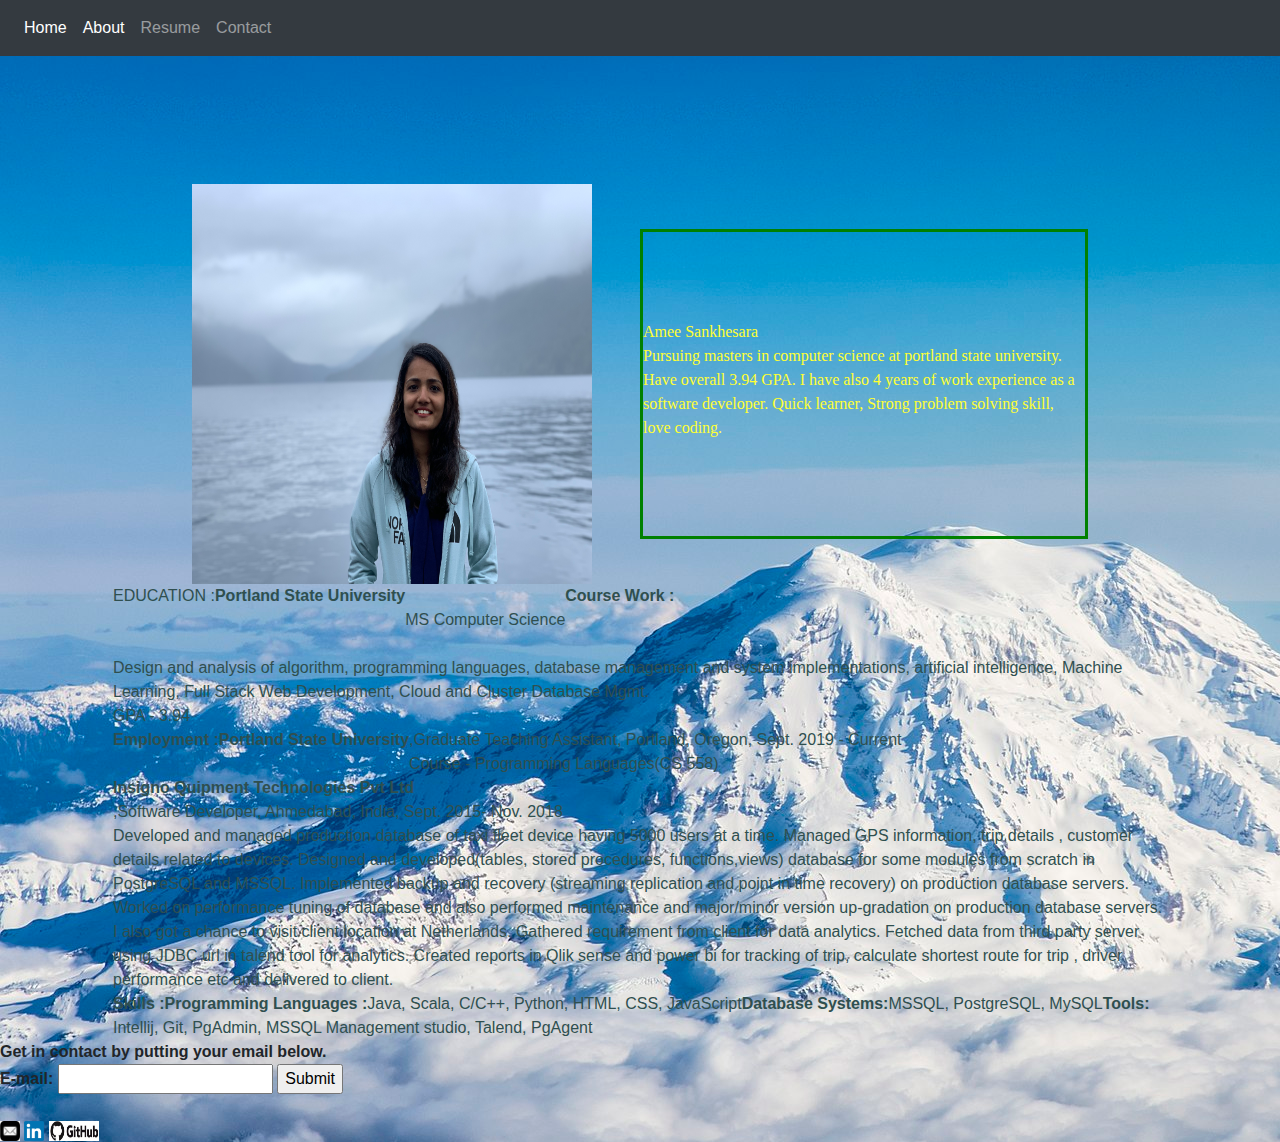
==== Portfolio.html @ 70a108ad "Updated files" ====
<!DOCTYPE html>
<html>
<head>
        <link rel="stylesheet" href="mystyle.css">
        <link rel="stylesheet"type="text/css"href="https://cdnjs.cloudflare.com/ajax/libs/twitter-bootstrap/4.0.0/css/bootstrap.min.css"/>
</head>
<nav class="navbar navbar-expand-md navbar-dark bg-dark mb-5">
                <div class="navbar-collapse">
                  <ul class="navbar-nav mr-auto">
                    <li class="nav-item active">
                      <a class="nav-link"href="#">Home</a>
                    </li>
                    <li class="nav-item active">
                        <a class="nav-link"href="#">About</a>
                      </li>
                    <li class="nav-item">
                      <a class="nav-link"href="#">Resume</a>
                    </li>
                    <li class="nav-item">
                      <a class="nav-link"href="#">Contact</a>
                    </li>
                  </ul>
                </div>
</nav>
<section>  
      <div class="row" style="margin-left: 15%;margin-right: 15%;margin-top: 10%" >
          <div class="column"><img src="ProfilePic.jpg" width="400" height="400"></div>
          <div class="column" style="border: 3px solid green;margin-top: 5%;margin-bottom: 5%">
            <div style="text-justify: auto;margin-top:20%;margin-bottom: 20%"><head style="font-size:xx-large">Amee Sankhesara</head> <br>Pursuing masters in computer science at portland state university. Have overall 3.94 GPA. I have also 4 years of work experience as a software developer. Quick learner, Strong problem solving skill, love coding.</div>
          </div>
           
  </div>

</section>  

<section>
<div class="font" style="margin-left: 10%;margin-right: 10%">
  <div class="row">EDUCATION : <br> <strong>Portland State University</strong> <br>MS Computer Science<br><strong>Course Work : </strong> <br>
    Design and analysis of algorithm, programming languages, database management and system implementations, artificial intelligence, Machine Learning, Full Stack Web Development, Cloud and Cluster Database Mgmt.
    <br>GPA - 3.94
  </div>
  <div class="row">
      <header><strong>Employment :</strong></header>
      <strong>Portland State University</strong>,Graduate Teaching Assistant, Portland, Oregon, Sept. 2019 - Current<br>
      Course - Programming Languages(CS 558)
      <br>
      <strong>Insigno Quipment Technologies Pvt Ltd</strong>,Software Developer, Ahmedabad, India, Sept. 2015- Nov. 2018<br>
      Developed and managed production database of taxi fleet device having 5000 users at a time. Managed GPS information, trip details , customer details related to devices. Designed and developed(tables, stored procedures, functions,views) database for some modules from scratch in PostgreSQL and MSSQL. Implemented backup and recovery (streaming replication and point in time recovery) on production database servers. Worked on performance tuning of database and also performed maintenance and major/minor version up-gradation on production database servers. I  also got a chance to visit client location at Netherlands. Gathered requirement from client for data analytics. Fetched data from third party server using JDBC url in talend tool for analytics. Created reports in Qlik sense and power bi for tracking of trip, calculate shortest route for trip , driver performance etc and delivered to client.
  </div>
  <div class="row">
      <header><strong>Skills : </strong></header>
      <strong>Programming Languages : </strong>Java, Scala, C/C++, Python, HTML, CSS, JavaScript <br>
      <strong>Database Systems: </strong>MSSQL, PostgreSQL, MySQL<br>
      <strong>Tools: </strong>Intellij, Git, PgAdmin, MSSQL Management studio, Talend, PgAgent <br>
   </div> 
</div>
</section>



<section>
        <header><strong>Get in contact by putting your email below. </strong> </header>
        <form>
                <strong> E-mail: </strong>
                <Input type="text" name="email">
                <input type="submit" value="Submit"> 
        </form>
</section>
<br>
<footer>
        <img src="EmailLogo.png" height="20px" width="20px"> <a href="mailto:amisankhesara@gmail.com?"></a>
        <a href="https://www.linkedin.com/in/amee-sankhesara/"><img src="LinkedIn_logo.png" style="width:20px; height:20px"></a>
<a href="https://github.com/AmeeSankhesara"><img src="GitLogo.png" style="width:50px; height:20px"></a>
</footer>
</html>
---- mystyle.css ----
body {
    background-image: url("Background.jpg");
}

h1 {
    color: #FFFF33;
    text-align: center;
    font: italic 200% fantasy;
}

.column
{
    float: left;
    width: 50%;
    text-align:middle;
    color: #FFFF33;
    font-family: Cambria;
    font-weight: 300;
}

.row:after {
    content: "";
    display: table;
    clear: both;
  }

  .border
  {
      border-block-color: green;
  }

  .font
  {
      color:darkslategray;
      font-weight: 500;
    
  }
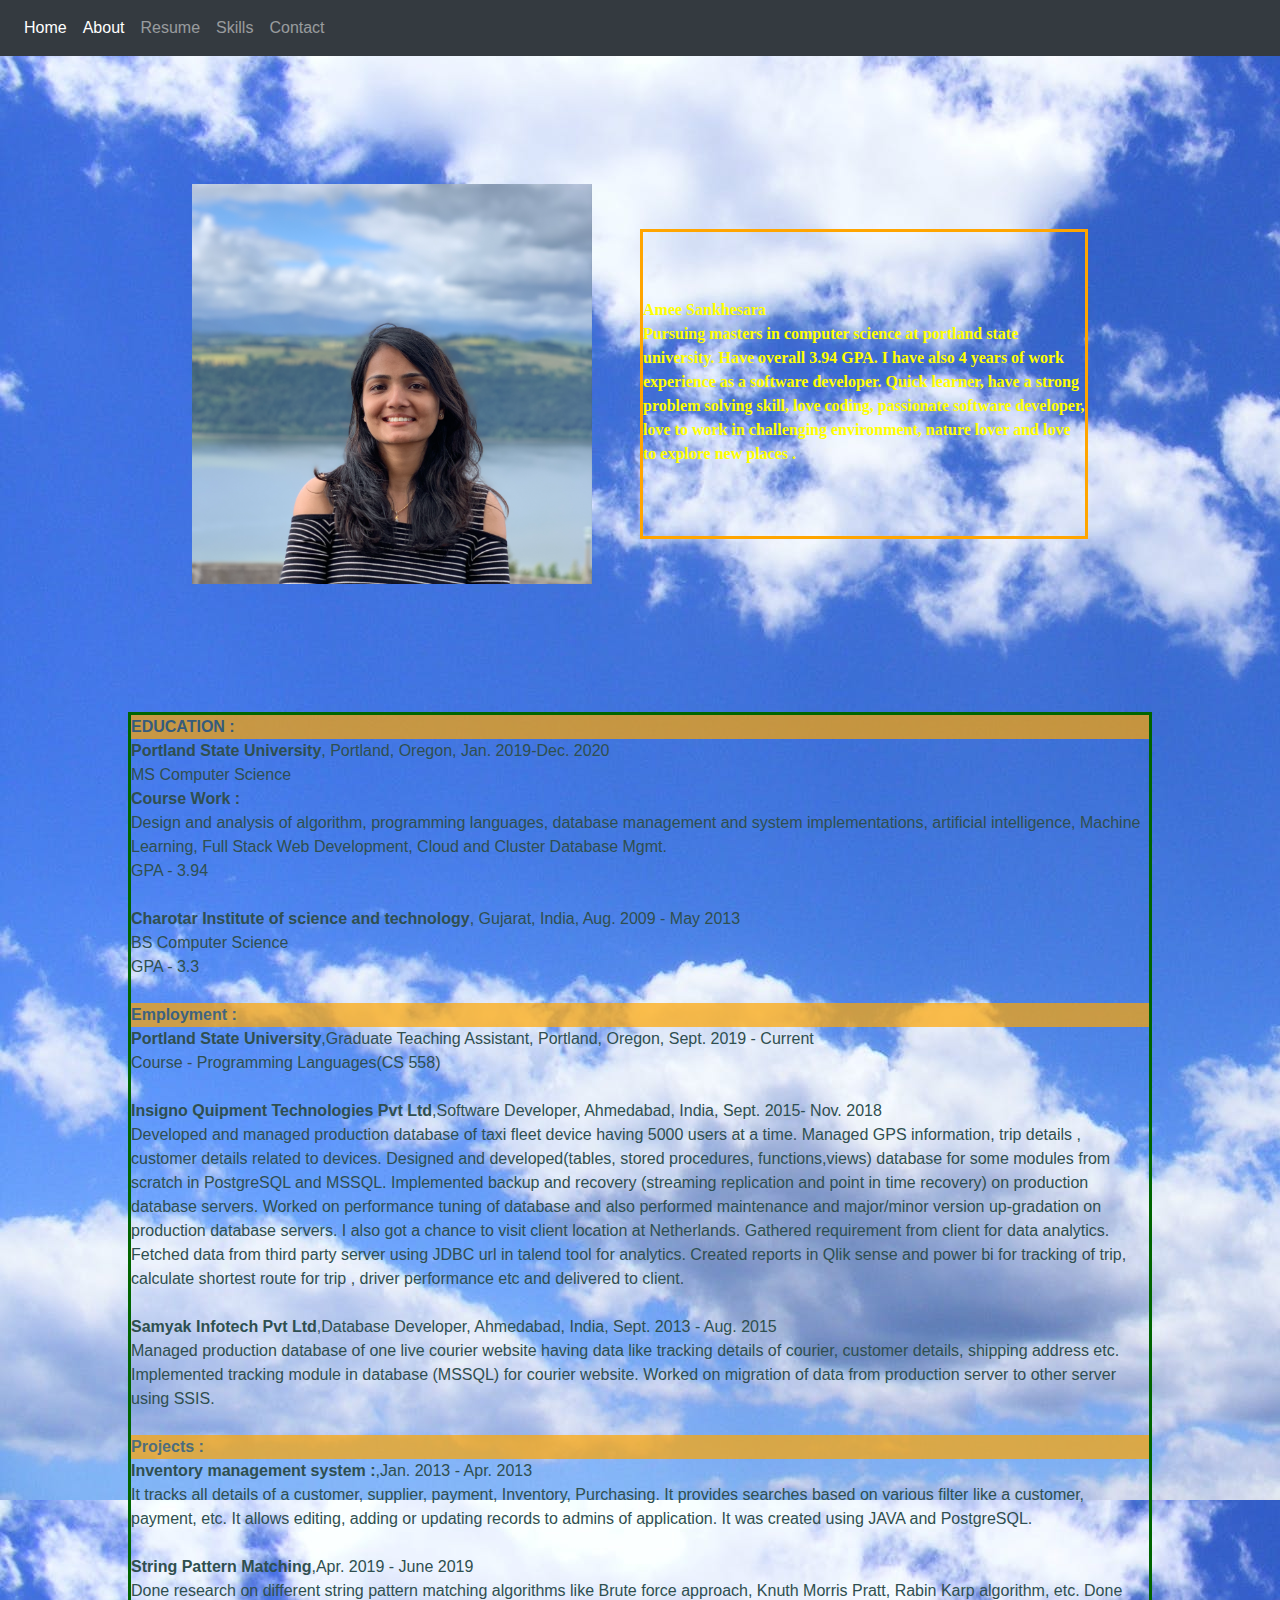
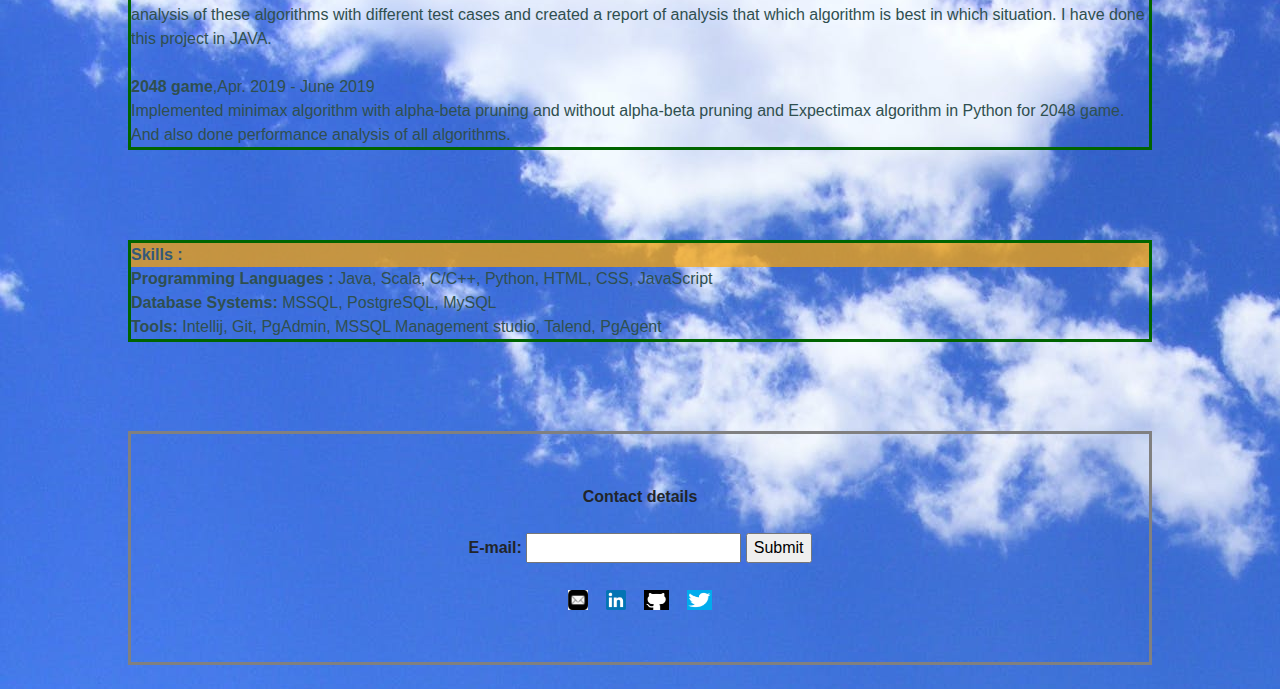
==== commit a64f95d2: "Updated files" ====
--- a/Portfolio.html
+++ b/Portfolio.html
@@ -17,6 +17,9 @@
                       <a class="nav-link"href="#">Resume</a>
                     </li>
                     <li class="nav-item">
+                        <a class="nav-link"href="#">Skills</a>
+                      </li>
+                    <li class="nav-item">
                       <a class="nav-link"href="#">Contact</a>
                     </li>
                   </ul>
@@ -25,52 +28,82 @@
 <section>  
       <div class="row" style="margin-left: 15%;margin-right: 15%;margin-top: 10%" >
           <div class="column"><img src="ProfilePic.jpg" width="400" height="400"></div>
-          <div class="column" style="border: 3px solid green;margin-top: 5%;margin-bottom: 5%">
-            <div style="text-justify: auto;margin-top:20%;margin-bottom: 20%"><head style="font-size:xx-large">Amee Sankhesara</head> <br>Pursuing masters in computer science at portland state university. Have overall 3.94 GPA. I have also 4 years of work experience as a software developer. Quick learner, Strong problem solving skill, love coding.</div>
+          <div class="column" style="border: 3px solid orange;margin-top: 5%;margin-bottom: 5%">
+            <div style="text-justify: auto;margin-top:15%;margin-bottom: 15%;font-size: 100%;color: yellow"><head>Amee Sankhesara</head> 
+              <br>Pursuing masters in computer science at portland state university. Have overall 3.94 GPA. I have also 4 years of work experience as a software developer. Quick learner, have a strong problem solving skill, love coding, passionate software developer, love to work in challenging environment, nature lover and love to explore new places .</div>
           </div>
-           
-  </div>
-
+        </div>
 </section>  
 
-<section>
-<div class="font" style="margin-left: 10%;margin-right: 10%">
-  <div class="row">EDUCATION : <br> <strong>Portland State University</strong> <br>MS Computer Science<br><strong>Course Work : </strong> <br>
+<section style="margin-top: 10%">
+<div class="font" style="border: 3px solid darkgreen ; margin-left: 10%;margin-right: 10%">
+  <div>
+      <header style="background-color: orange;opacity: 0.7"><strong>EDUCATION :</strong></header> 
+    <header><strong>Portland State University</strong>, Portland, Oregon, Jan. 2019-Dec. 2020</header>
+    MS Computer Science<br>
+    <strong>Course Work : </strong> 
+    <br>
     Design and analysis of algorithm, programming languages, database management and system implementations, artificial intelligence, Machine Learning, Full Stack Web Development, Cloud and Cluster Database Mgmt.
     <br>GPA - 3.94
+    <br>
+    <br>
+    <header><strong>Charotar Institute of science and technology</strong>, Gujarat, India, Aug. 2009 - May 2013</header>
+      BS Computer Science<br>
+      GPA - 3.3 
   </div>
-  <div class="row">
-      <header><strong>Employment :</strong></header>
-      <strong>Portland State University</strong>,Graduate Teaching Assistant, Portland, Oregon, Sept. 2019 - Current<br>
+  <br>
+  <div>
+      <header style="background-color:orange ;opacity:0.7"><strong>Employment :</strong></header>
+      <header><strong>Portland State University</strong>,Graduate Teaching Assistant, Portland, Oregon, Sept. 2019 - Current</header>
       Course - Programming Languages(CS 558)
+      <br><br>
+      <header><strong>Insigno Quipment Technologies Pvt Ltd</strong>,Software Developer, Ahmedabad, India, Sept. 2015- Nov. 2018</header>
+      Developed and managed production database of taxi fleet device having 5000 users at a time. Managed GPS information, trip details , customer details related to devices. Designed and developed(tables, stored procedures, functions,views) database for some modules from scratch in PostgreSQL and MSSQL. Implemented backup and recovery (streaming replication and point in time recovery) on production database servers. Worked on performance tuning of database and also performed maintenance and major/minor version up-gradation on production database servers. I  also got a chance to visit client location at Netherlands. Gathered requirement from client for data analytics. Fetched data from third party server using JDBC url in talend tool for analytics. Created reports in Qlik sense and power bi for tracking of trip, calculate shortest route for trip , driver performance etc and delivered to client.
+      <br><br>
+      <header><strong>Samyak Infotech Pvt Ltd</strong>,Database Developer, Ahmedabad, India, Sept. 2013 - Aug. 2015</header>
+      Managed production database of one live courier website having data like tracking details of courier, customer details, shipping address etc. Implemented tracking module in database (MSSQL) for courier website. Worked on migration of data from production server to other server using SSIS.
       <br>
-      <strong>Insigno Quipment Technologies Pvt Ltd</strong>,Software Developer, Ahmedabad, India, Sept. 2015- Nov. 2018<br>
-      Developed and managed production database of taxi fleet device having 5000 users at a time. Managed GPS information, trip details , customer details related to devices. Designed and developed(tables, stored procedures, functions,views) database for some modules from scratch in PostgreSQL and MSSQL. Implemented backup and recovery (streaming replication and point in time recovery) on production database servers. Worked on performance tuning of database and also performed maintenance and major/minor version up-gradation on production database servers. I  also got a chance to visit client location at Netherlands. Gathered requirement from client for data analytics. Fetched data from third party server using JDBC url in talend tool for analytics. Created reports in Qlik sense and power bi for tracking of trip, calculate shortest route for trip , driver performance etc and delivered to client.
   </div>
-  <div class="row">
-      <header><strong>Skills : </strong></header>
-      <strong>Programming Languages : </strong>Java, Scala, C/C++, Python, HTML, CSS, JavaScript <br>
-      <strong>Database Systems: </strong>MSSQL, PostgreSQL, MySQL<br>
-      <strong>Tools: </strong>Intellij, Git, PgAdmin, MSSQL Management studio, Talend, PgAgent <br>
-   </div> 
+  <br>
+  <div>
+    <header style="background-color:orange;opacity:0.7"><strong>Projects :</strong></header>
+    <header><strong>Inventory management system :</strong>,Jan. 2013 - Apr. 2013</header>
+    It tracks all details of a customer, supplier, payment, Inventory, Purchasing. It provides searches based on various filter like a customer, payment, etc. It allows editing, adding or updating records to admins of application. It was created using JAVA and PostgreSQL.
+    <br><br>
+    <header><strong>String Pattern Matching</strong>,Apr. 2019 - June 2019</header>
+    Done research on different string pattern matching algorithms like Brute force approach, Knuth Morris Pratt, Rabin Karp algorithm, etc. Done analysis of these algorithms with different test cases and created a report of analysis that which algorithm is best in which situation. I have done this project in JAVA.
+    <br><br>
+    <header><strong>2048 game</strong>,Apr. 2019 - June 2019</header>
+    Implemented minimax algorithm with alpha-beta pruning and without alpha-beta pruning and Expectimax algorithm in Python for 2048 game. And also done performance analysis of all algorithms.
+    <br>
+  </div>
 </div>
 </section>
 
-
+<section style="margin-top: 7%">
+    <div class="font" style="border: 3px solid darkgreen ; margin-left: 10%;margin-right: 10%">
+        <header style="background-color: orange;opacity: 0.7;"><strong>Skills : </strong></header>
+        <strong>Programming Languages : </strong>Java, Scala, C/C++, Python, HTML, CSS, JavaScript <br>
+        <strong>Database Systems: </strong>MSSQL, PostgreSQL, MySQL<br>
+        <strong>Tools: </strong>Intellij, Git, PgAdmin, MSSQL Management studio, Talend, PgAgent <br>
+     </div> 
+</section>
 
 <section>
-        <header><strong>Get in contact by putting your email below. </strong> </header>
-        <form>
-                <strong> E-mail: </strong>
-                <Input type="text" name="email">
-                <input type="submit" value="Submit"> 
-        </form>
+<footer style="border: 3px solid gray;margin-left: 10%;margin-right: 10%;margin-top: 7%">
+      <form style="margin-top: 5%;margin-bottom:5%;margin-left:5%;margin-right:5%;text-align: center">
+              <strong>Contact details </strong> <br><br>
+              <strong> E-mail: </strong>
+              <Input type="text" name="email">
+              <input type="submit" value="Submit"> 
+              <br><br>
+              <a href="mailto:amisankhesara@gmail.com?"><img src="EmailLogo.png" height="20px" width="20px"></a> &nbsp;&nbsp;
+              <a href="https://www.linkedin.com/in/amee-sankhesara/"><img src="LinkedIn_logo.png" style="width:20px; height:20px"></a> &nbsp;&nbsp;
+              <a href="https://github.com/AmeeSankhesara"><img src="GitLogo.png" style="width:25px; height:20px"></a> &nbsp;&nbsp;
+              <a href="https://twitter.com/amisankhesara"><img src="Twitter_logo.png" style="width:25px; height:20px"></a>
+      </form>
+    
+</footer>
 </section>
 <br>
-<footer>
-        <img src="EmailLogo.png" height="20px" width="20px"> <a href="mailto:amisankhesara@gmail.com?"></a>
-        <a href="https://www.linkedin.com/in/amee-sankhesara/"><img src="LinkedIn_logo.png" style="width:20px; height:20px"></a>
-<a href="https://github.com/AmeeSankhesara"><img src="GitLogo.png" style="width:50px; height:20px"></a>
-</footer>
-</html> 
-
+</html> --- a/mystyle.css
+++ b/mystyle.css
@@ -1,11 +1,5 @@
 body {
     background-image: url("Background.jpg");
-}
-
-h1 {
-    color: #FFFF33;
-    text-align: center;
-    font: italic 200% fantasy;
 }
 
 .column
@@ -13,9 +7,8 @@
     float: left;
     width: 50%;
     text-align:middle;
-    color: #FFFF33;
     font-family: Cambria;
-    font-weight: 300;
+    font-weight: 700;
 }
 
 .row:after {
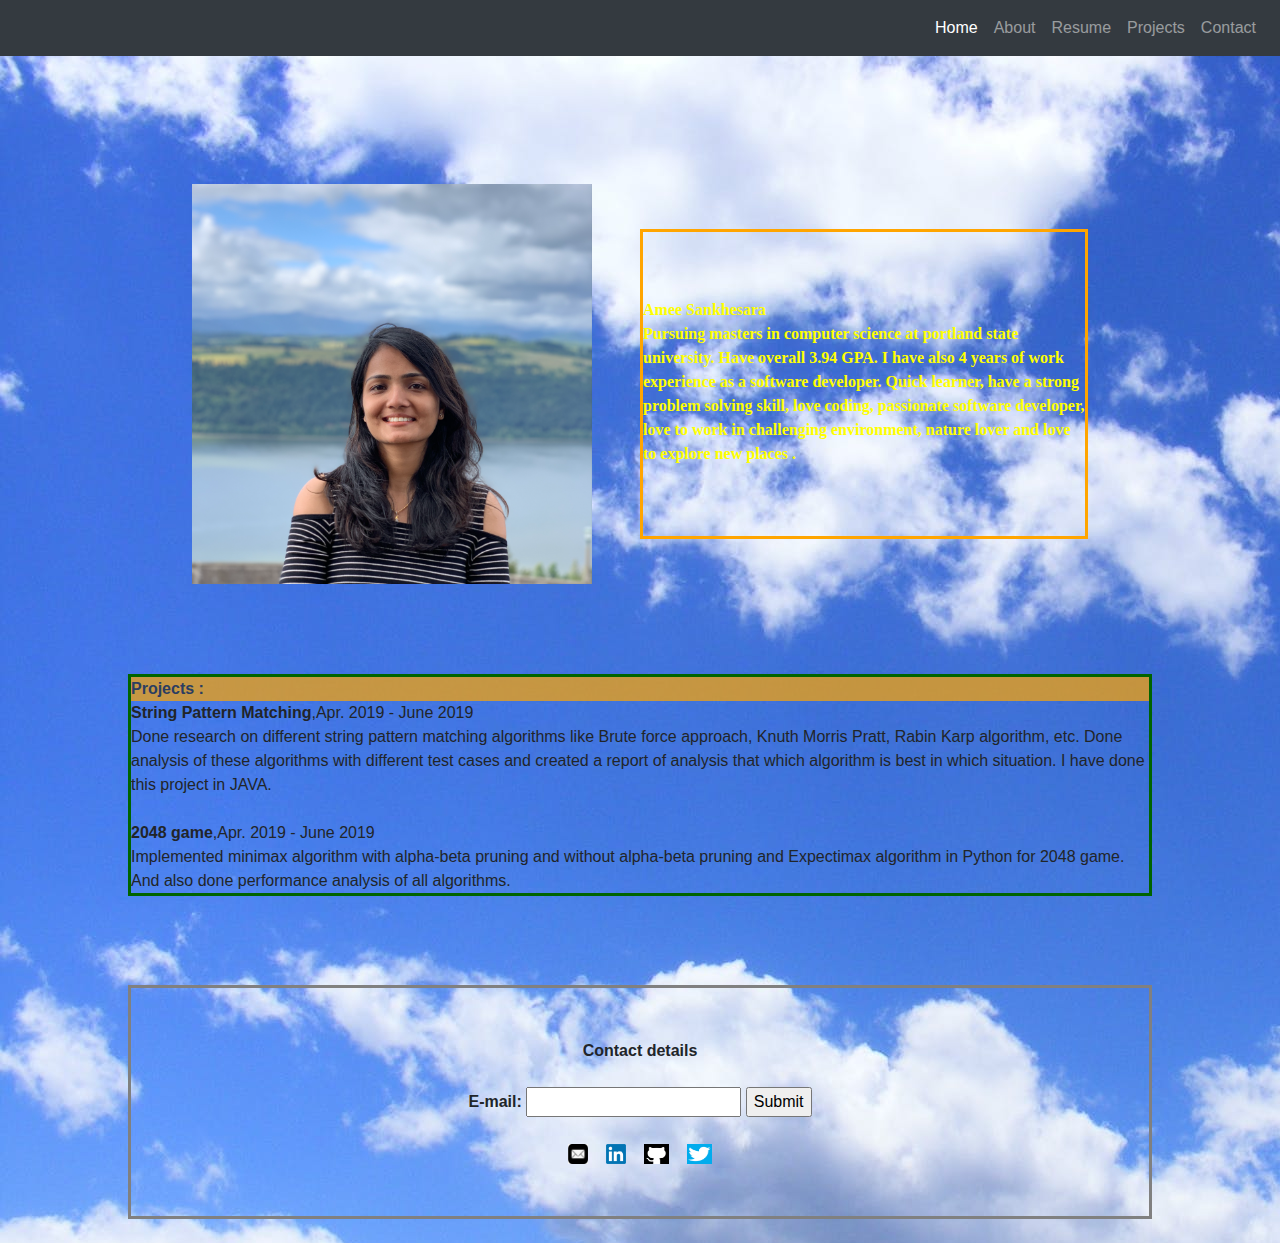
==== commit d2d1f3d7: "Add new files" ====
--- a/Portfolio.html
+++ b/Portfolio.html
@@ -3,21 +3,23 @@
 <head>
         <link rel="stylesheet" href="mystyle.css">
         <link rel="stylesheet"type="text/css"href="https://cdnjs.cloudflare.com/ajax/libs/twitter-bootstrap/4.0.0/css/bootstrap.min.css"/>
+         
 </head>
-<nav class="navbar navbar-expand-md navbar-dark bg-dark mb-5">
-                <div class="navbar-collapse">
-                  <ul class="navbar-nav mr-auto">
-                    <li class="nav-item active">
+<body>
+    <nav class="navbar navbar-expand-md navbar-dark bg-dark mb-5">
+        <div class="navbar-collapse">
+            <ul class="navbar-nav ml-auto">
+                  <li class="nav-item active" >
                       <a class="nav-link"href="#">Home</a>
                     </li>
-                    <li class="nav-item active">
+                    <li class="nav-item"> 
                         <a class="nav-link"href="#">About</a>
                       </li>
                     <li class="nav-item">
-                      <a class="nav-link"href="#">Resume</a>
+                      <a class="nav-link"href="Resume.html">Resume</a>
                     </li>
                     <li class="nav-item">
-                        <a class="nav-link"href="#">Skills</a>
+                        <a class="nav-link"href="#">Projects</a>
                       </li>
                     <li class="nav-item">
                       <a class="nav-link"href="#">Contact</a>
@@ -35,58 +37,16 @@
         </div>
 </section>  
 
-<section style="margin-top: 10%">
-<div class="font" style="border: 3px solid darkgreen ; margin-left: 10%;margin-right: 10%">
-  <div>
-      <header style="background-color: orange;opacity: 0.7"><strong>EDUCATION :</strong></header> 
-    <header><strong>Portland State University</strong>, Portland, Oregon, Jan. 2019-Dec. 2020</header>
-    MS Computer Science<br>
-    <strong>Course Work : </strong> 
-    <br>
-    Design and analysis of algorithm, programming languages, database management and system implementations, artificial intelligence, Machine Learning, Full Stack Web Development, Cloud and Cluster Database Mgmt.
-    <br>GPA - 3.94
-    <br>
-    <br>
-    <header><strong>Charotar Institute of science and technology</strong>, Gujarat, India, Aug. 2009 - May 2013</header>
-      BS Computer Science<br>
-      GPA - 3.3 
-  </div>
-  <br>
-  <div>
-      <header style="background-color:orange ;opacity:0.7"><strong>Employment :</strong></header>
-      <header><strong>Portland State University</strong>,Graduate Teaching Assistant, Portland, Oregon, Sept. 2019 - Current</header>
-      Course - Programming Languages(CS 558)
-      <br><br>
-      <header><strong>Insigno Quipment Technologies Pvt Ltd</strong>,Software Developer, Ahmedabad, India, Sept. 2015- Nov. 2018</header>
-      Developed and managed production database of taxi fleet device having 5000 users at a time. Managed GPS information, trip details , customer details related to devices. Designed and developed(tables, stored procedures, functions,views) database for some modules from scratch in PostgreSQL and MSSQL. Implemented backup and recovery (streaming replication and point in time recovery) on production database servers. Worked on performance tuning of database and also performed maintenance and major/minor version up-gradation on production database servers. I  also got a chance to visit client location at Netherlands. Gathered requirement from client for data analytics. Fetched data from third party server using JDBC url in talend tool for analytics. Created reports in Qlik sense and power bi for tracking of trip, calculate shortest route for trip , driver performance etc and delivered to client.
-      <br><br>
-      <header><strong>Samyak Infotech Pvt Ltd</strong>,Database Developer, Ahmedabad, India, Sept. 2013 - Aug. 2015</header>
-      Managed production database of one live courier website having data like tracking details of courier, customer details, shipping address etc. Implemented tracking module in database (MSSQL) for courier website. Worked on migration of data from production server to other server using SSIS.
-      <br>
-  </div>
-  <br>
-  <div>
-    <header style="background-color:orange;opacity:0.7"><strong>Projects :</strong></header>
-    <header><strong>Inventory management system :</strong>,Jan. 2013 - Apr. 2013</header>
-    It tracks all details of a customer, supplier, payment, Inventory, Purchasing. It provides searches based on various filter like a customer, payment, etc. It allows editing, adding or updating records to admins of application. It was created using JAVA and PostgreSQL.
-    <br><br>
-    <header><strong>String Pattern Matching</strong>,Apr. 2019 - June 2019</header>
-    Done research on different string pattern matching algorithms like Brute force approach, Knuth Morris Pratt, Rabin Karp algorithm, etc. Done analysis of these algorithms with different test cases and created a report of analysis that which algorithm is best in which situation. I have done this project in JAVA.
-    <br><br>
-    <header><strong>2048 game</strong>,Apr. 2019 - June 2019</header>
-    Implemented minimax algorithm with alpha-beta pruning and without alpha-beta pruning and Expectimax algorithm in Python for 2048 game. And also done performance analysis of all algorithms.
-    <br>
-  </div>
-</div>
-</section>
-
 <section style="margin-top: 7%">
-    <div class="font" style="border: 3px solid darkgreen ; margin-left: 10%;margin-right: 10%">
-        <header style="background-color: orange;opacity: 0.7;"><strong>Skills : </strong></header>
-        <strong>Programming Languages : </strong>Java, Scala, C/C++, Python, HTML, CSS, JavaScript <br>
-        <strong>Database Systems: </strong>MSSQL, PostgreSQL, MySQL<br>
-        <strong>Tools: </strong>Intellij, Git, PgAdmin, MSSQL Management studio, Talend, PgAgent <br>
-     </div> 
+    <div style="border: 3px solid darkgreen ; margin-left: 10%;margin-right: 10%">
+        <header style="background-color:orange;opacity:0.7"><strong>Projects :</strong></header>
+        <header><strong>String Pattern Matching</strong>,Apr. 2019 - June 2019</header>
+        Done research on different string pattern matching algorithms like Brute force approach, Knuth Morris Pratt, Rabin Karp algorithm, etc. Done analysis of these algorithms with different test cases and created a report of analysis that which algorithm is best in which situation. I have done this project in JAVA.
+        <br><br>
+        <header><strong>2048 game</strong>,Apr. 2019 - June 2019</header>
+        Implemented minimax algorithm with alpha-beta pruning and without alpha-beta pruning and Expectimax algorithm in Python for 2048 game. And also done performance analysis of all algorithms.
+        <br>
+      </div>
 </section>
 
 <section>
@@ -106,4 +66,5 @@
 </footer>
 </section>
 <br>
+</body>
 </html> 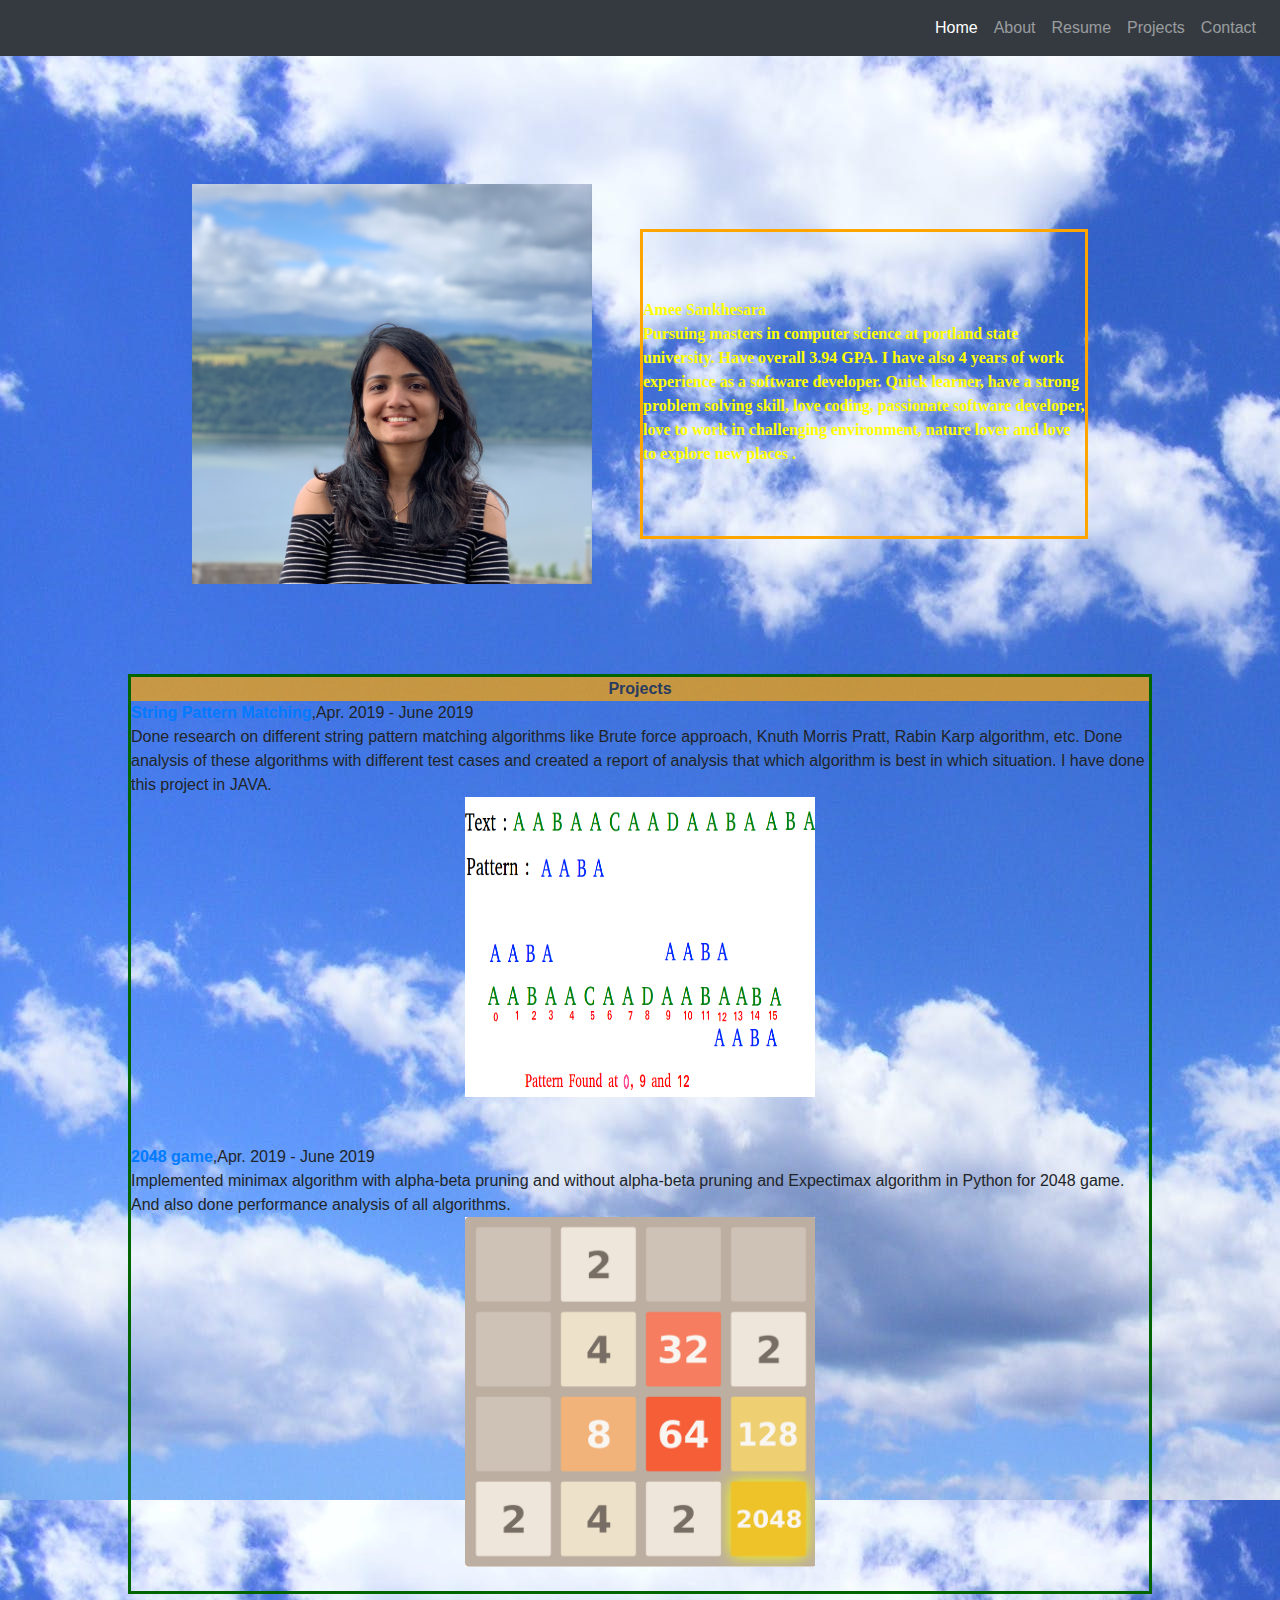
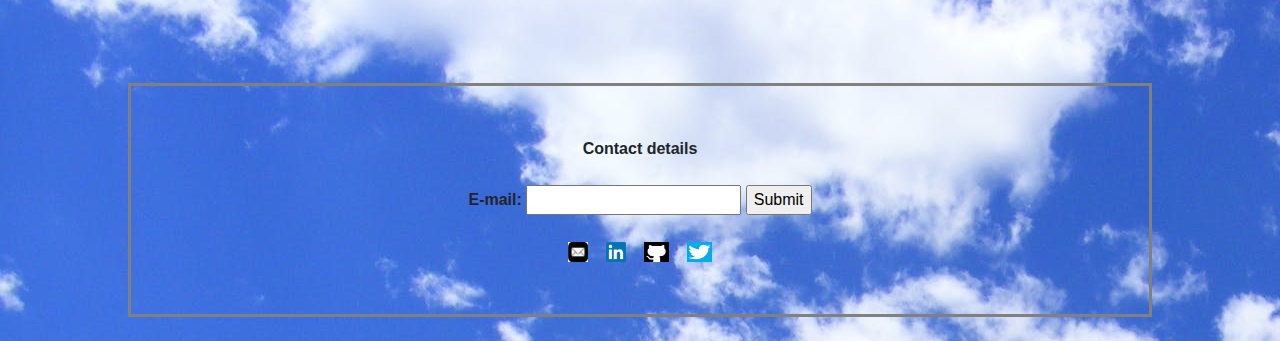
==== commit 03fc636a: "Added modified files" ====
--- a/Portfolio.html
+++ b/Portfolio.html
@@ -3,7 +3,13 @@
 <head>
         <link rel="stylesheet" href="mystyle.css">
         <link rel="stylesheet"type="text/css"href="https://cdnjs.cloudflare.com/ajax/libs/twitter-bootstrap/4.0.0/css/bootstrap.min.css"/>
-         
+        <style type="text/css"> 
+          .center {
+              display: block;
+              margin-left: auto;
+              margin-right: auto;  
+            }
+        </style> 
 </head>
 <body>
     <nav class="navbar navbar-expand-md navbar-dark bg-dark mb-5">
@@ -13,21 +19,21 @@
                       <a class="nav-link"href="#">Home</a>
                     </li>
                     <li class="nav-item"> 
-                        <a class="nav-link"href="#">About</a>
+                        <a class="nav-link"href="#AboutInfo">About</a>
                       </li>
                     <li class="nav-item">
                       <a class="nav-link"href="Resume.html">Resume</a>
                     </li>
                     <li class="nav-item">
-                        <a class="nav-link"href="#">Projects</a>
+                        <a class="nav-link"href="#ProjectInfo">Projects</a>
                       </li>
                     <li class="nav-item">
-                      <a class="nav-link"href="#">Contact</a>
+                       <a class="nav-link"href="#ContactInfo">Contact</a> 
                     </li>
                   </ul>
                 </div>
 </nav>
-<section>  
+<section id = "AboutInfo">  
       <div class="row" style="margin-left: 15%;margin-right: 15%;margin-top: 10%" >
           <div class="column"><img src="ProfilePic.jpg" width="400" height="400"></div>
           <div class="column" style="border: 3px solid orange;margin-top: 5%;margin-bottom: 5%">
@@ -37,19 +43,23 @@
         </div>
 </section>  
 
-<section style="margin-top: 7%">
+<section style="margin-top: 7%" id = "ProjectInfo">
     <div style="border: 3px solid darkgreen ; margin-left: 10%;margin-right: 10%">
-        <header style="background-color:orange;opacity:0.7"><strong>Projects :</strong></header>
-        <header><strong>String Pattern Matching</strong>,Apr. 2019 - June 2019</header>
+        <header style="background-color:orange;opacity:0.7;text-align: center"><strong>Projects</strong></header>
+        <header><a href="https://github.com/AmeeSankhesara/StringPatternMatching"><strong>String Pattern Matching</strong></a>,Apr. 2019 - June 2019</header>
         Done research on different string pattern matching algorithms like Brute force approach, Knuth Morris Pratt, Rabin Karp algorithm, etc. Done analysis of these algorithms with different test cases and created a report of analysis that which algorithm is best in which situation. I have done this project in JAVA.
+        <br>
+        <img class="center" src="PatternSearching.png" width="350" height="300" >
         <br><br>
-        <header><strong>2048 game</strong>,Apr. 2019 - June 2019</header>
+        <header><a href="https://github.com/AmeeSankhesara/2048-With-AI"><strong>2048 game</strong></a>,Apr. 2019 - June 2019</header>
         Implemented minimax algorithm with alpha-beta pruning and without alpha-beta pruning and Expectimax algorithm in Python for 2048 game. And also done performance analysis of all algorithms.
+        <br>
+        <img class="center" src="2048.png" width="350" height="350" >
         <br>
       </div>
 </section>
 
-<section>
+<section id = "ContactInfo">
 <footer style="border: 3px solid gray;margin-left: 10%;margin-right: 10%;margin-top: 7%">
       <form style="margin-top: 5%;margin-bottom:5%;margin-left:5%;margin-right:5%;text-align: center">
               <strong>Contact details </strong> <br><br>
--- a/mystyle.css
+++ b/mystyle.css
@@ -11,20 +11,20 @@
     font-weight: 700;
 }
 
-.row:after {
+.row:after 
+{
     content: "";
     display: table;
     clear: both;
-  }
+}
 
-  .border
-  {
+.border
+{
       border-block-color: green;
-  }
+}
 
   .font
   {
       color:darkslategray;
       font-weight: 500;
-    
   }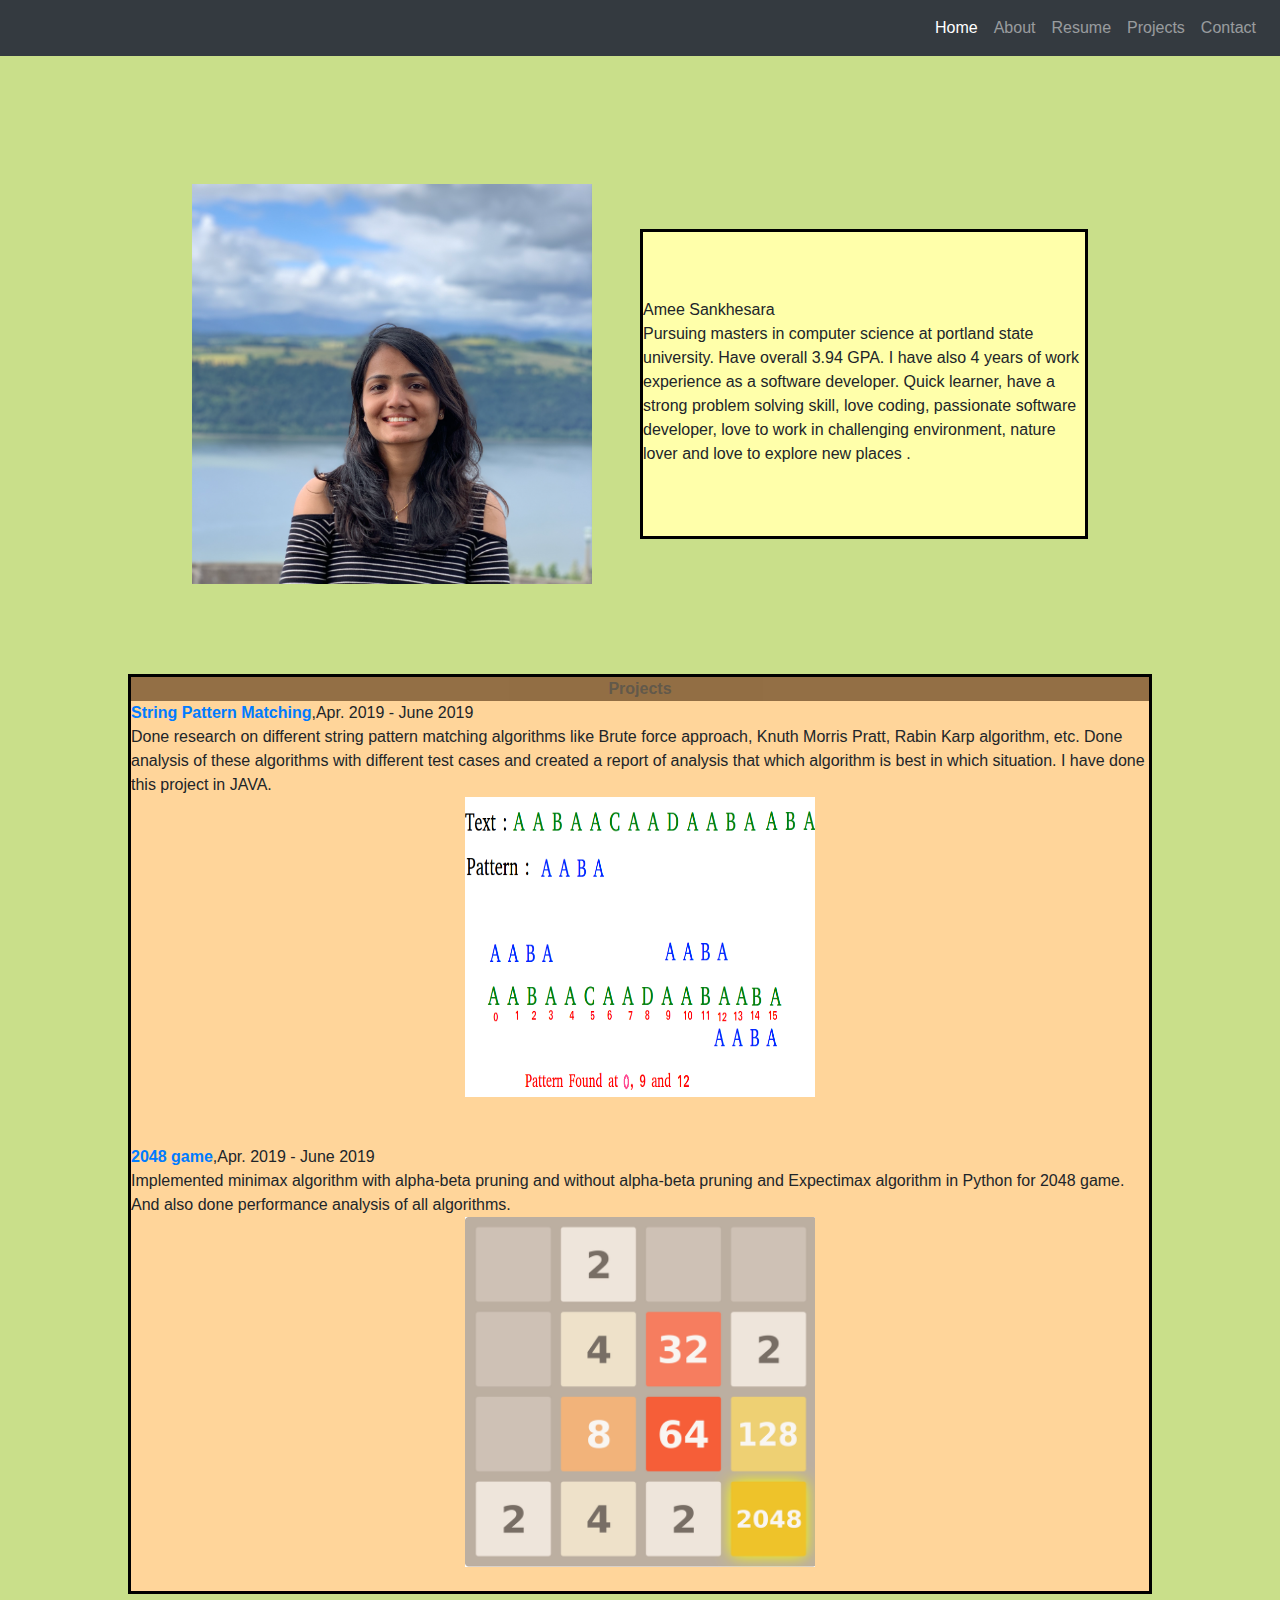
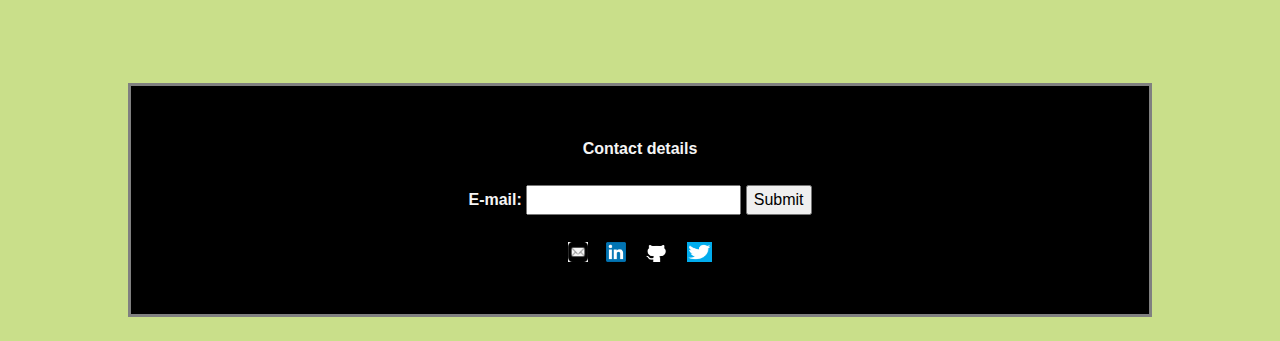
==== commit cac89b63: "Modified files" ====
--- a/Portfolio.html
+++ b/Portfolio.html
@@ -11,7 +11,8 @@
             }
         </style> 
 </head>
-<body>
+
+<body style="background-color:#c9df8a">
     <nav class="navbar navbar-expand-md navbar-dark bg-dark mb-5">
         <div class="navbar-collapse">
             <ul class="navbar-nav ml-auto">
@@ -33,19 +34,20 @@
                   </ul>
                 </div>
 </nav>
+
 <section id = "AboutInfo">  
       <div class="row" style="margin-left: 15%;margin-right: 15%;margin-top: 10%" >
           <div class="column"><img src="ProfilePic.jpg" width="400" height="400"></div>
-          <div class="column" style="border: 3px solid orange;margin-top: 5%;margin-bottom: 5%">
-            <div style="text-justify: auto;margin-top:15%;margin-bottom: 15%;font-size: 100%;color: yellow"><head>Amee Sankhesara</head> 
+          <div class="column" style="border: 3px solid black;margin-top: 5%;margin-bottom: 5%;background-color: #ffffaa">
+            <div style="text-justify: auto;margin-top:15%;margin-bottom: 15%;font-size: 100%;"><head>Amee Sankhesara</head> 
               <br>Pursuing masters in computer science at portland state university. Have overall 3.94 GPA. I have also 4 years of work experience as a software developer. Quick learner, have a strong problem solving skill, love coding, passionate software developer, love to work in challenging environment, nature lover and love to explore new places .</div>
           </div>
         </div>
 </section>  
 
 <section style="margin-top: 7%" id = "ProjectInfo">
-    <div style="border: 3px solid darkgreen ; margin-left: 10%;margin-right: 10%">
-        <header style="background-color:orange;opacity:0.7;text-align: center"><strong>Projects</strong></header>
+    <div style="border: 3px solid black ; margin-left: 10%;margin-right: 10%;background-color: #ffd59a">
+        <header style="background-color:#654321;opacity:0.7;text-align: center"><strong>Projects</strong></header>
         <header><a href="https://github.com/AmeeSankhesara/StringPatternMatching"><strong>String Pattern Matching</strong></a>,Apr. 2019 - June 2019</header>
         Done research on different string pattern matching algorithms like Brute force approach, Knuth Morris Pratt, Rabin Karp algorithm, etc. Done analysis of these algorithms with different test cases and created a report of analysis that which algorithm is best in which situation. I have done this project in JAVA.
         <br>
@@ -60,8 +62,8 @@
 </section>
 
 <section id = "ContactInfo">
-<footer style="border: 3px solid gray;margin-left: 10%;margin-right: 10%;margin-top: 7%">
-      <form style="margin-top: 5%;margin-bottom:5%;margin-left:5%;margin-right:5%;text-align: center">
+<footer style="border: 3px solid gray;margin-left: 10%;margin-right: 10%;margin-top: 7%;background-color: black !important">
+      <form style="margin-top: 5%;margin-bottom:5%;margin-left:5%;margin-right:5%;text-align: center;color: whitesmoke">
               <strong>Contact details </strong> <br><br>
               <strong> E-mail: </strong>
               <Input type="text" name="email">
--- a/mystyle.css
+++ b/mystyle.css
@@ -1,20 +1,16 @@
-body {
-    background-image: url("Background.jpg");
-}
-
 .column
 {
     float: left;
     width: 50%;
     text-align:middle;
-    font-family: Cambria;
-    font-weight: 700;
+    
 }
 
 .row:after 
 {
     content: "";
     display: table;
+    font-family: Cambria;
     clear: both;
 }
 
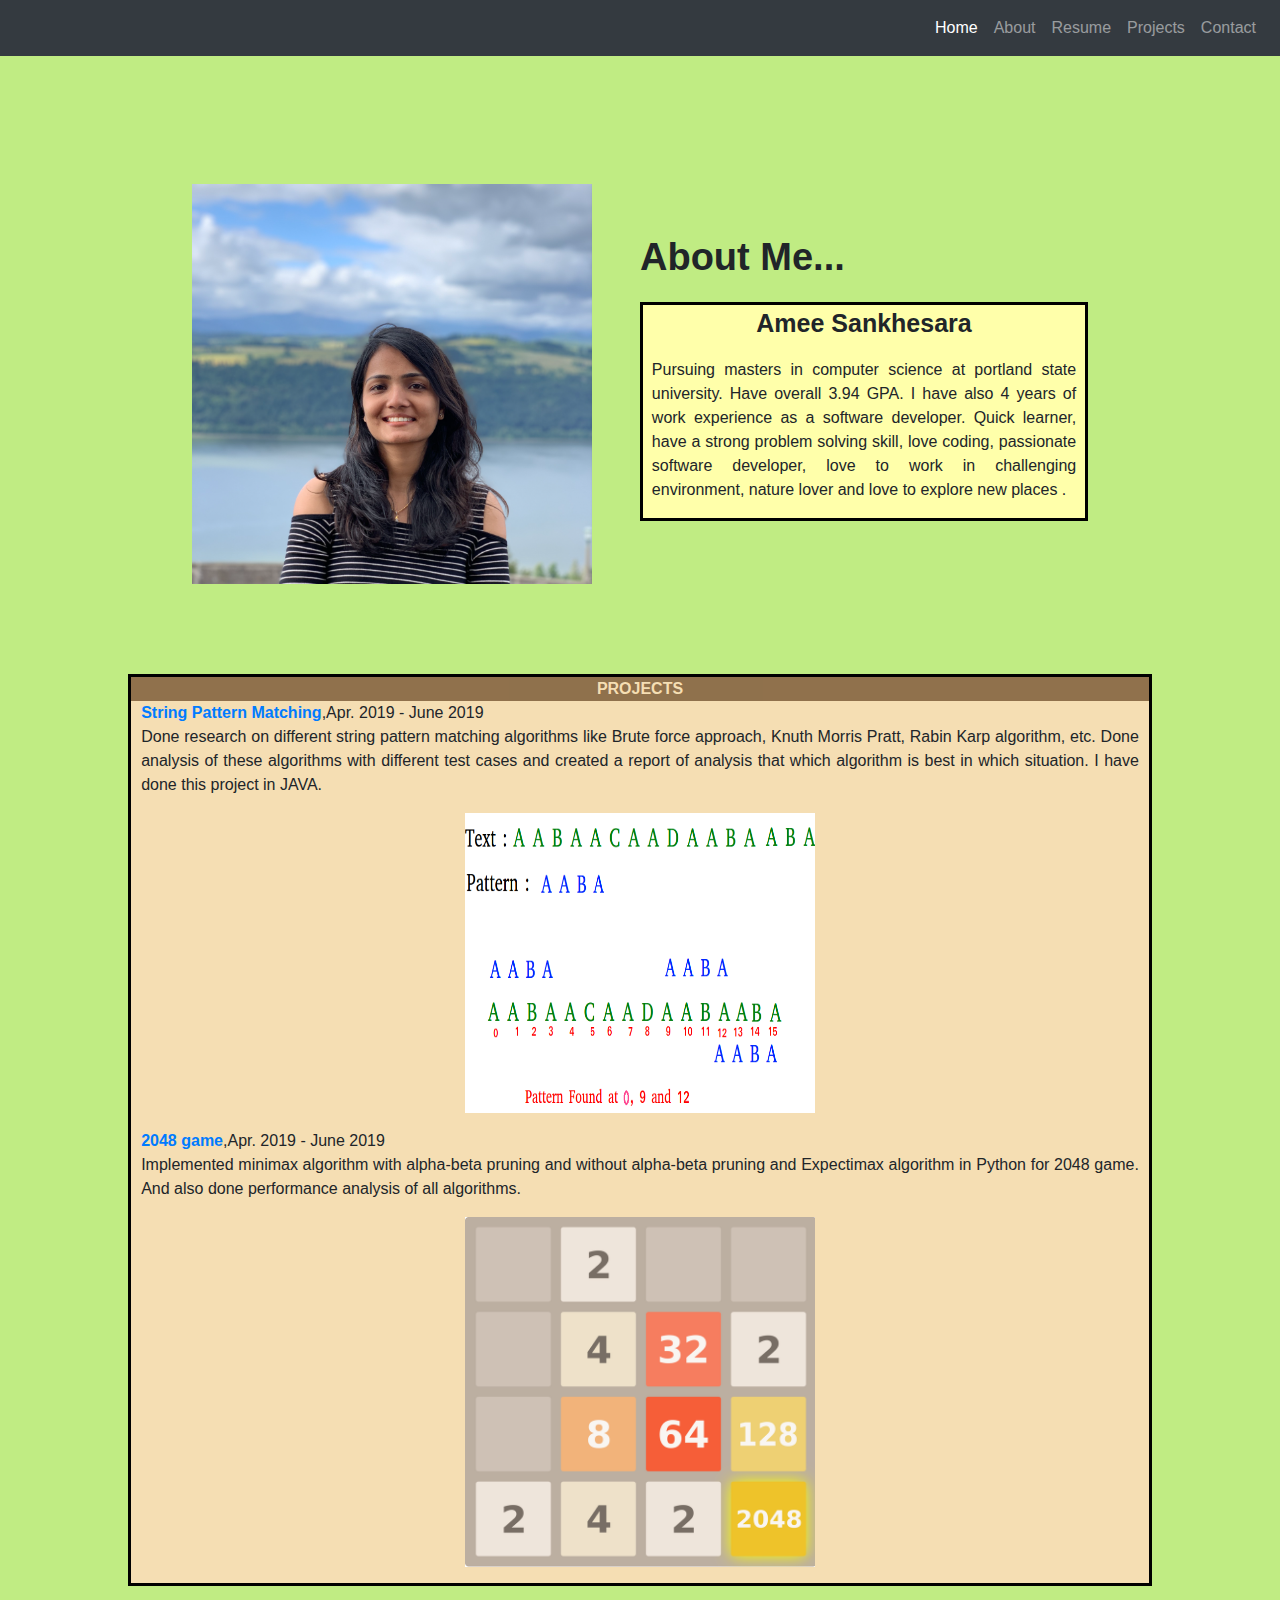
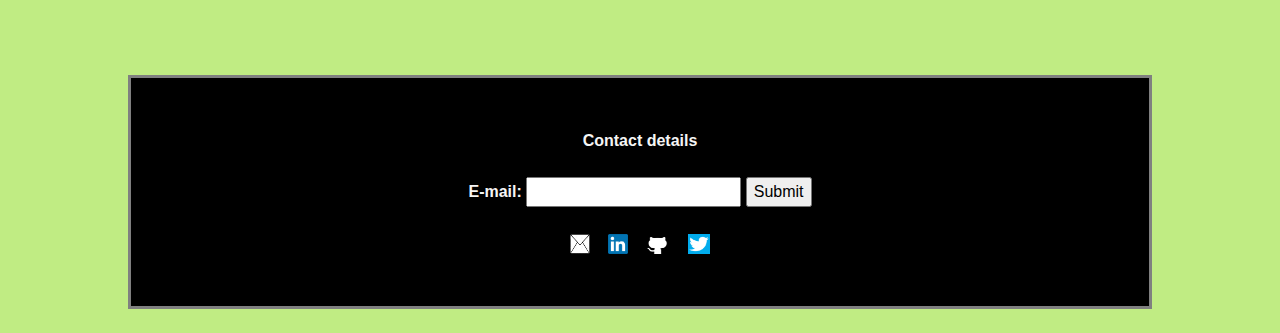
==== commit a4f5b003: "Updated files" ====
--- a/Portfolio.html
+++ b/Portfolio.html
@@ -9,10 +9,17 @@
               margin-left: auto;
               margin-right: auto;  
             }
+            .text-justify
+            {
+              text-align: justify;
+              margin-left: 1%;
+              margin-right: 1%;
+            }
+
         </style> 
 </head>
 
-<body style="background-color:#c9df8a">
+<body style="background-color:#C0EC83"> 
     <nav class="navbar navbar-expand-md navbar-dark bg-dark mb-5">
         <div class="navbar-collapse">
             <ul class="navbar-nav ml-auto">
@@ -38,26 +45,25 @@
 <section id = "AboutInfo">  
       <div class="row" style="margin-left: 15%;margin-right: 15%;margin-top: 10%" >
           <div class="column"><img src="ProfilePic.jpg" width="400" height="400"></div>
-          <div class="column" style="border: 3px solid black;margin-top: 5%;margin-bottom: 5%;background-color: #ffffaa">
-            <div style="text-justify: auto;margin-top:15%;margin-bottom: 15%;font-size: 100%;"><head>Amee Sankhesara</head> 
-              <br>Pursuing masters in computer science at portland state university. Have overall 3.94 GPA. I have also 4 years of work experience as a software developer. Quick learner, have a strong problem solving skill, love coding, passionate software developer, love to work in challenging environment, nature lover and love to explore new places .</div>
-          </div>
+              <div class="column" style="margin-top: 5%;margin-bottom: 5%;">
+                <p style="font-weight: 700;font-size: 38px;">About Me...</p>
+                  <div style="text-justify: auto;font-size: 100%;border: 3px solid black;background-color: #ffffaa">
+                    <p style="font-weight:bold;text-align: center;font-size: 25px">Amee Sankhesara</p> 
+                    <p style="margin-left: 2%;margin-right: 2%;text-align: justify">Pursuing masters in computer science at portland state university. Have overall 3.94 GPA. I have also 4 years of work experience as a software developer. Quick learner, have a strong problem solving skill, love coding, passionate software developer, love to work in challenging environment, nature lover and love to explore new places .</p>
+                  </div>
+                </div>
         </div>
 </section>  
 
 <section style="margin-top: 7%" id = "ProjectInfo">
-    <div style="border: 3px solid black ; margin-left: 10%;margin-right: 10%;background-color: #ffd59a">
-        <header style="background-color:#654321;opacity:0.7;text-align: center"><strong>Projects</strong></header>
-        <header><a href="https://github.com/AmeeSankhesara/StringPatternMatching"><strong>String Pattern Matching</strong></a>,Apr. 2019 - June 2019</header>
-        Done research on different string pattern matching algorithms like Brute force approach, Knuth Morris Pratt, Rabin Karp algorithm, etc. Done analysis of these algorithms with different test cases and created a report of analysis that which algorithm is best in which situation. I have done this project in JAVA.
-        <br>
-        <img class="center" src="PatternSearching.png" width="350" height="300" >
-        <br><br>
-        <header><a href="https://github.com/AmeeSankhesara/2048-With-AI"><strong>2048 game</strong></a>,Apr. 2019 - June 2019</header>
-        Implemented minimax algorithm with alpha-beta pruning and without alpha-beta pruning and Expectimax algorithm in Python for 2048 game. And also done performance analysis of all algorithms.
-        <br>
-        <img class="center" src="2048.png" width="350" height="350" >
-        <br>
+    <div style="border: 3px solid black ; margin-left: 10%;margin-right: 10%;background-color: wheat">
+        <header style="background-color:#654321;opacity:0.7;text-align: center;color: wheat"><strong>PROJECTS</strong></header>
+        <header class="text-justify"><a href="https://github.com/AmeeSankhesara/StringPatternMatching"><strong>String Pattern Matching</strong></a>,Apr. 2019 - June 2019</header>
+        <p class="text-justify">Done research on different string pattern matching algorithms like Brute force approach, Knuth Morris Pratt, Rabin Karp algorithm, etc. Done analysis of these algorithms with different test cases and created a report of analysis that which algorithm is best in which situation. I have done this project in JAVA.</p>
+        <p><img class="center" src="PatternSearching.png" width="350" height="300"></p>
+        <header class="text-justify"><a href="https://github.com/AmeeSankhesara/2048-With-AI"><strong>2048 game</strong></a>,Apr. 2019 - June 2019</header>
+        <p class="text-justify">Implemented minimax algorithm with alpha-beta pruning and without alpha-beta pruning and Expectimax algorithm in Python for 2048 game. And also done performance analysis of all algorithms.</p>
+        <p><img class="center" src="2048.png" width="350" height="350" ></p>
       </div>
 </section>
 
@@ -72,7 +78,7 @@
               <a href="mailto:amisankhesara@gmail.com?"><img src="EmailLogo.png" height="20px" width="20px"></a> &nbsp;&nbsp;
               <a href="https://www.linkedin.com/in/amee-sankhesara/"><img src="LinkedIn_logo.png" style="width:20px; height:20px"></a> &nbsp;&nbsp;
               <a href="https://github.com/AmeeSankhesara"><img src="GitLogo.png" style="width:25px; height:20px"></a> &nbsp;&nbsp;
-              <a href="https://twitter.com/amisankhesara"><img src="Twitter_logo.png" style="width:25px; height:20px"></a>
+              <a href="https://twitter.com/amisankhesara"><img src="Twitter_logo.png" style="width:22px; height:20px"></a>
       </form>
     
 </footer>
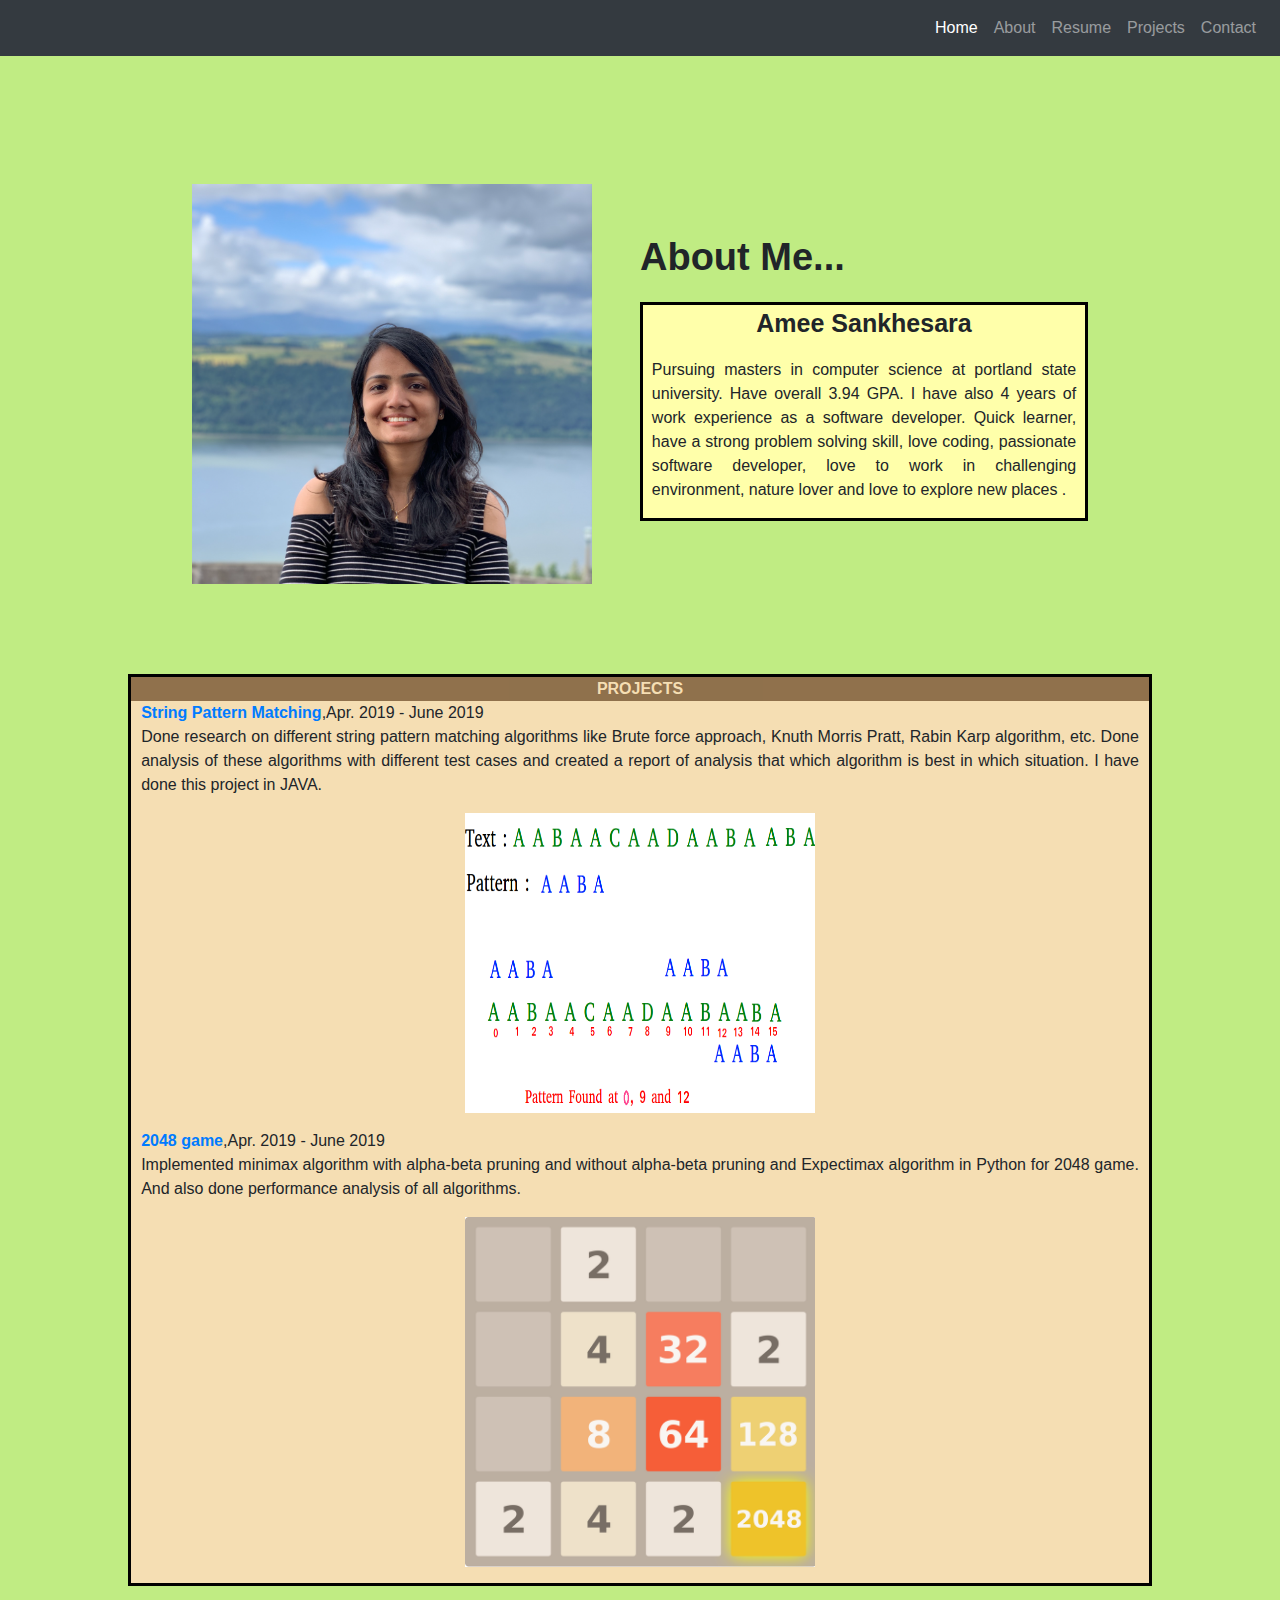
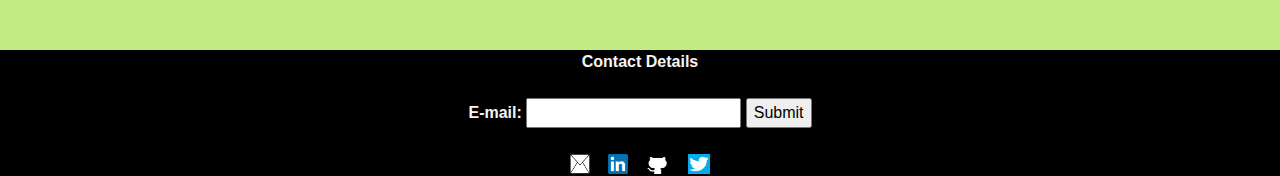
==== commit 3d6f3cd5: "Updated files" ====
--- a/Portfolio.html
+++ b/Portfolio.html
@@ -1,7 +1,6 @@
 <!DOCTYPE html>
 <html>
 <head>
-        <link rel="stylesheet" href="mystyle.css">
         <link rel="stylesheet"type="text/css"href="https://cdnjs.cloudflare.com/ajax/libs/twitter-bootstrap/4.0.0/css/bootstrap.min.css"/>
         <style type="text/css"> 
           .center {
@@ -15,7 +14,54 @@
               margin-left: 1%;
               margin-right: 1%;
             }
+            .column
+            {
+                float: left;
+                width: 50%;
+                text-align:middle;
+                
+            }
 
+            .row:after 
+            {
+                content: "";
+                display: table;
+                font-family: Cambria;
+                clear: both;
+            }
+             
+            .font
+            {
+                color:darkslategray;
+                font-weight: 500;
+            }
+
+            .form
+            {
+               margin-top: 5%; 
+              /* margin-bottom:5%; */
+              margin-left:5%;
+              margin-right:5%;
+              text-align: center;
+              color: whitesmoke
+            }
+
+            .footer
+            {
+              bottom: 0;
+              width: 100%;
+              background-color: black;
+              color: white;
+              text-align: center;
+            }
+
+            .projectInfo
+            {
+              border: 3px solid black ;
+              margin-left: 10%;
+              margin-right: 10%;
+              background-color: wheat
+            }
         </style> 
 </head>
 
@@ -56,7 +102,7 @@
 </section>  
 
 <section style="margin-top: 7%" id = "ProjectInfo">
-    <div style="border: 3px solid black ; margin-left: 10%;margin-right: 10%;background-color: wheat">
+    <div class="projectInfo">
         <header style="background-color:#654321;opacity:0.7;text-align: center;color: wheat"><strong>PROJECTS</strong></header>
         <header class="text-justify"><a href="https://github.com/AmeeSankhesara/StringPatternMatching"><strong>String Pattern Matching</strong></a>,Apr. 2019 - June 2019</header>
         <p class="text-justify">Done research on different string pattern matching algorithms like Brute force approach, Knuth Morris Pratt, Rabin Karp algorithm, etc. Done analysis of these algorithms with different test cases and created a report of analysis that which algorithm is best in which situation. I have done this project in JAVA.</p>
@@ -68,9 +114,9 @@
 </section>
 
 <section id = "ContactInfo">
-<footer style="border: 3px solid gray;margin-left: 10%;margin-right: 10%;margin-top: 7%;background-color: black !important">
-      <form style="margin-top: 5%;margin-bottom:5%;margin-left:5%;margin-right:5%;text-align: center;color: whitesmoke">
-              <strong>Contact details </strong> <br><br>
+  <footer class="footer"> 
+      <form class="form">
+            <strong>Contact Details </strong> <br><br>
               <strong> E-mail: </strong>
               <Input type="text" name="email">
               <input type="submit" value="Submit"> 
@@ -79,10 +125,8 @@
               <a href="https://www.linkedin.com/in/amee-sankhesara/"><img src="LinkedIn_logo.png" style="width:20px; height:20px"></a> &nbsp;&nbsp;
               <a href="https://github.com/AmeeSankhesara"><img src="GitLogo.png" style="width:25px; height:20px"></a> &nbsp;&nbsp;
               <a href="https://twitter.com/amisankhesara"><img src="Twitter_logo.png" style="width:22px; height:20px"></a>
-      </form>
-    
+   </form>
 </footer>
 </section>
-<br>
 </body>
 </html> 